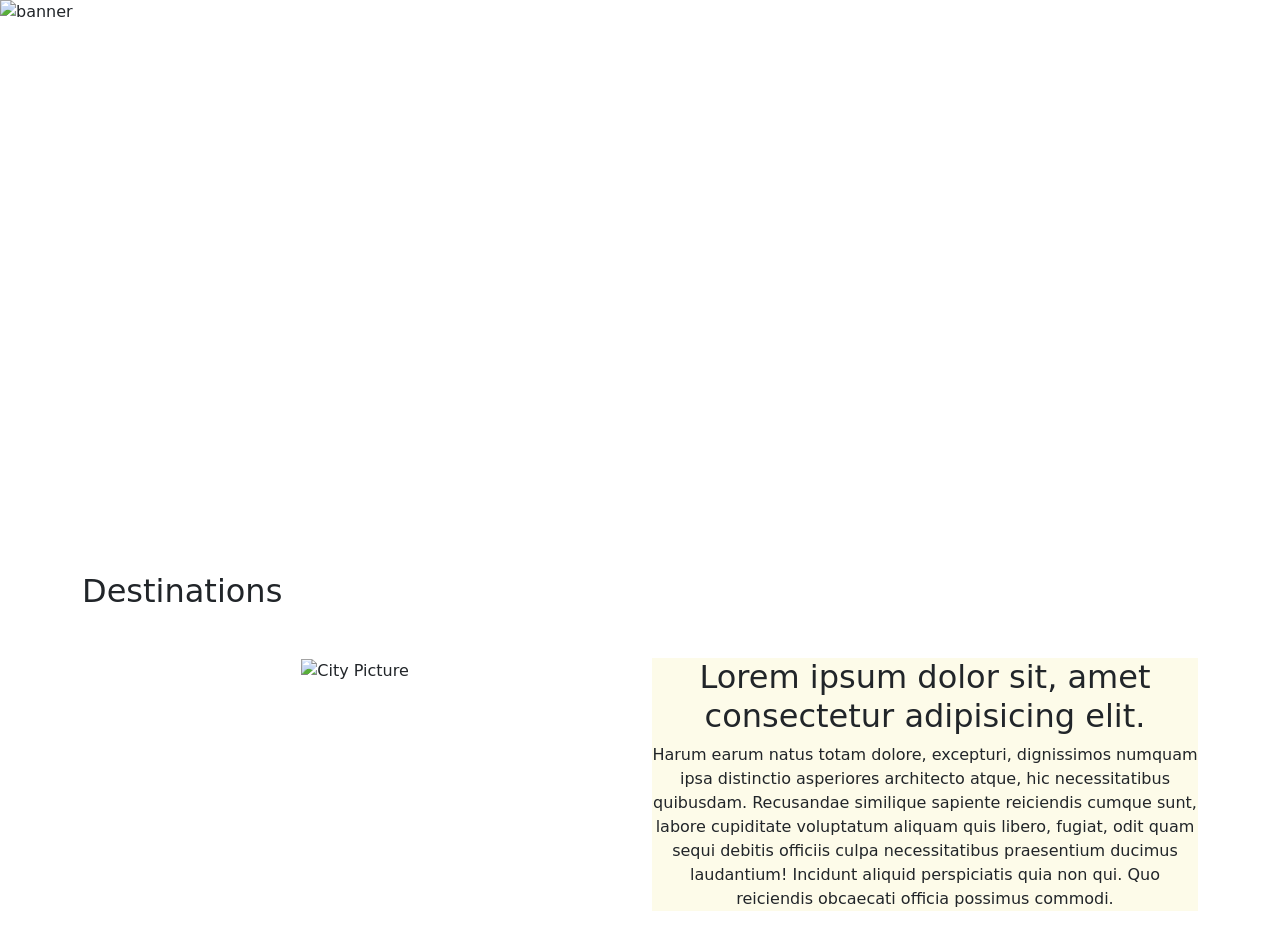
==== index.html @ 6e6a6d53 "first commit" ====
<!DOCTYPE html>
<html lang="en">
<head>
    <meta charset="UTF-8">
    <meta name="viewport" content="width=device-width, initial-scale=1.0">
    <link href="https://cdn.jsdelivr.net/npm/bootstrap@5.3.8/dist/css/bootstrap.min.css" rel="stylesheet" integrity="sha384-sRIl4kxILFvY47J16cr9ZwB07vP4J8+LH7qKQnuqkuIAvNWLzeN8tE5YBujZqJLB" crossorigin="anonymous">
    <title>Document</title>
</head>
<body>
    <div>
            <img src="images/banner.jpeg" class="img-fluid w-100" alt="banner" style="height: 500px; object-fit: cover; display: block; margin: 0;">
        </div>
    </div>

    <br>

    <div class="title">
        <div class="container my-5">
            <h2>Destinations</h2>
        </div>
    </div>

    <div class="section">
        <div class="container text-center">
            <div class="row">
             <div class="col-12 col-md-6 col-lg-6">
                <img src="images/city.jpeg" class="img-fluid" alt="City Picture">
             </div>

             <div class="col-12 col-md-6 col-lg-6">
             <div class="text-container" style="background-color: #fdfbe9;"  >
                <h2>Lorem ipsum dolor sit, amet consectetur adipisicing elit.</h2>
                <p> Harum earum natus totam dolore, excepturi, dignissimos
            numquam ipsa distinctio asperiores architecto atque, hic necessitatibus quibusdam. Recusandae similique sapiente
            reiciendis cumque sunt, labore cupiditate voluptatum aliquam quis libero, fugiat, odit quam sequi debitis officiis
            culpa necessitatibus praesentium ducimus laudantium! Incidunt aliquid perspiciatis quia non qui. Quo reiciendis
            obcaecati officia possimus commodi. </p>
             </div>

             <!-- order lg-2   -->

   
        
    </div>
    

</body>
</html>
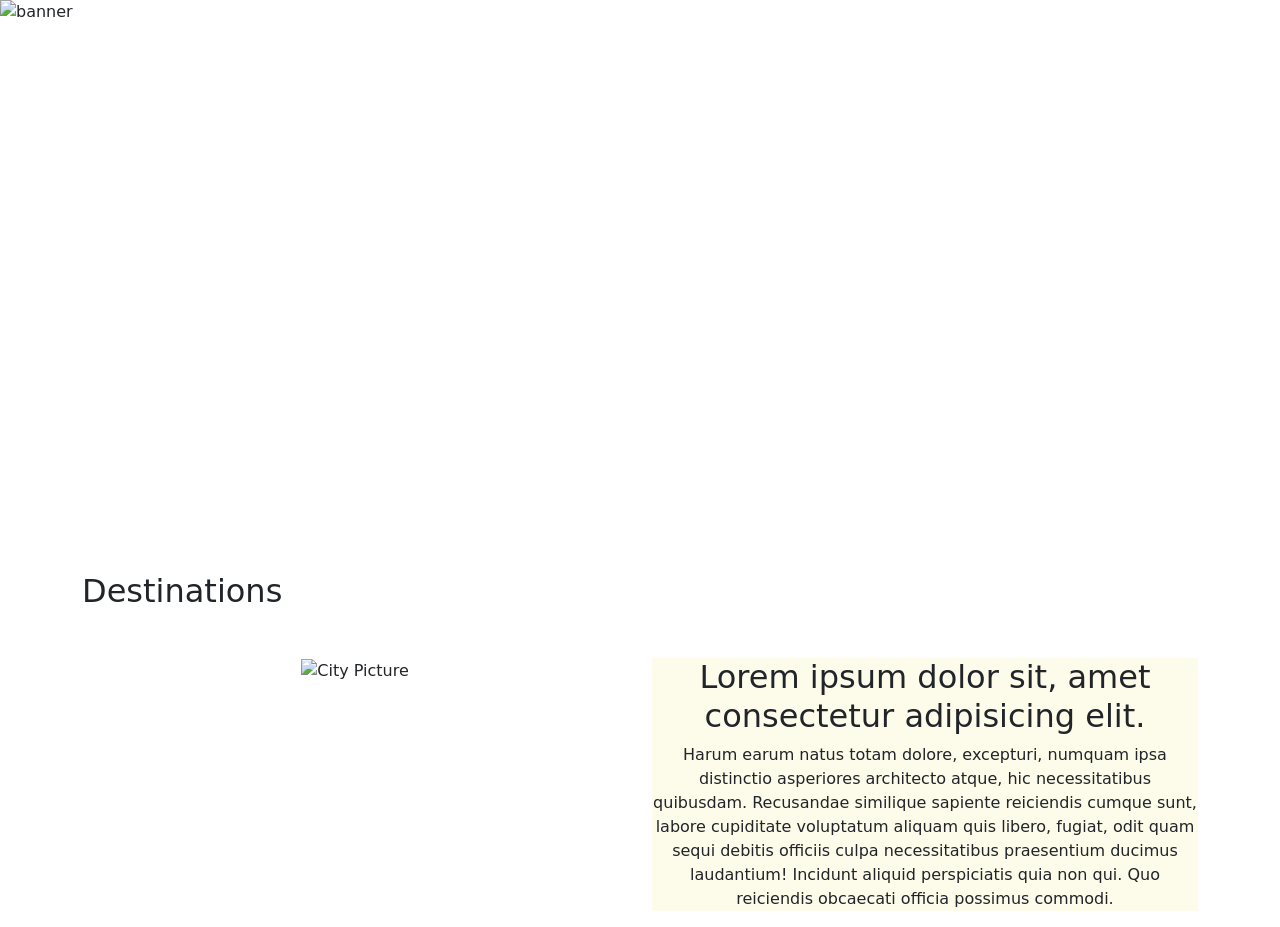
==== commit 37eecfaf: "second commit" ====
--- a/index.html
+++ b/index.html
@@ -30,7 +30,7 @@
              <div class="col-12 col-md-6 col-lg-6">
              <div class="text-container" style="background-color: #fdfbe9;"  >
                 <h2>Lorem ipsum dolor sit, amet consectetur adipisicing elit.</h2>
-                <p> Harum earum natus totam dolore, excepturi, dignissimos
+                <p> Harum earum natus totam dolore, excepturi,
             numquam ipsa distinctio asperiores architecto atque, hic necessitatibus quibusdam. Recusandae similique sapiente
             reiciendis cumque sunt, labore cupiditate voluptatum aliquam quis libero, fugiat, odit quam sequi debitis officiis
             culpa necessitatibus praesentium ducimus laudantium! Incidunt aliquid perspiciatis quia non qui. Quo reiciendis
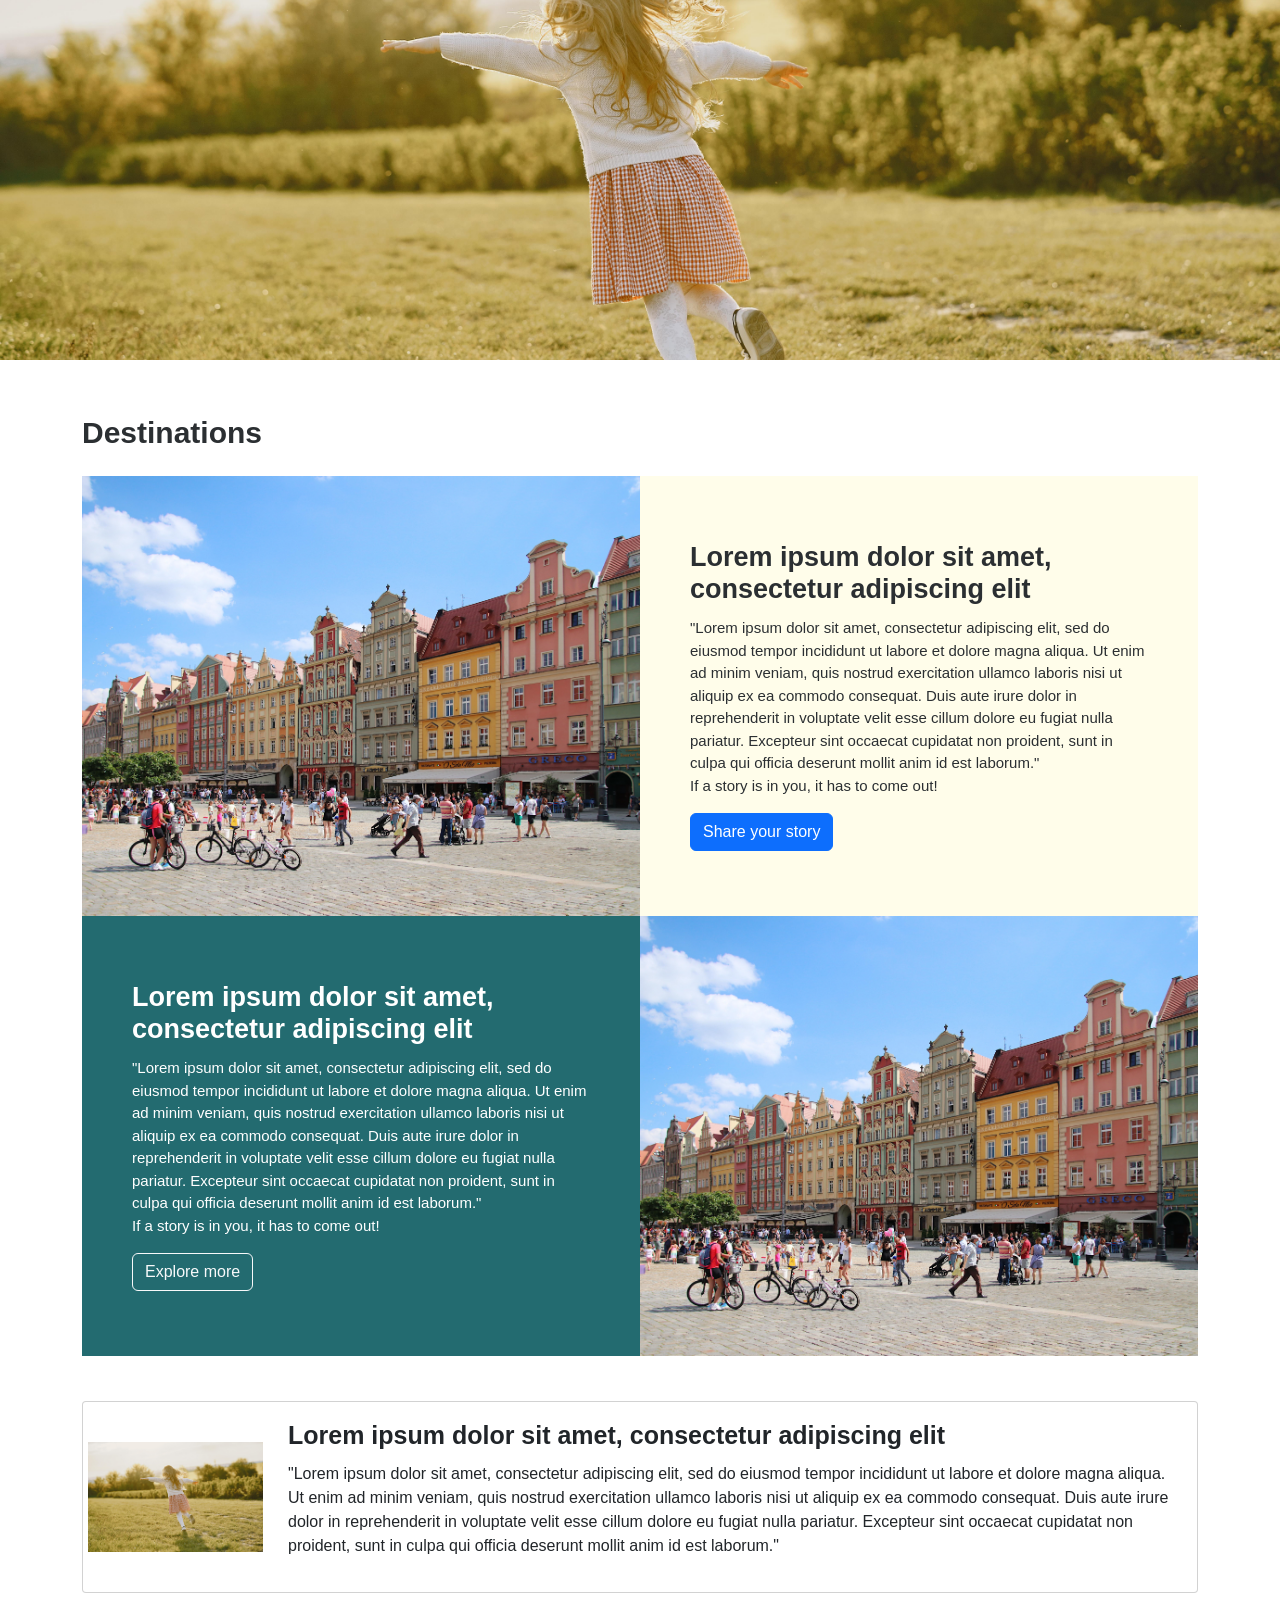
==== commit 9e4856de: "finished website" ====
--- a/index.html
+++ b/index.html
@@ -4,45 +4,87 @@
     <meta charset="UTF-8">
     <meta name="viewport" content="width=device-width, initial-scale=1.0">
     <link href="https://cdn.jsdelivr.net/npm/bootstrap@5.3.8/dist/css/bootstrap.min.css" rel="stylesheet" integrity="sha384-sRIl4kxILFvY47J16cr9ZwB07vP4J8+LH7qKQnuqkuIAvNWLzeN8tE5YBujZqJLB" crossorigin="anonymous">
+    <link rel="stylesheet" href="style.css">
     <title>Document</title>
 </head>
 <body>
     <div>
-            <img src="images/banner.jpeg" class="img-fluid w-100" alt="banner" style="height: 500px; object-fit: cover; display: block; margin: 0;">
+
+    <img src="images/banner.jpg" class="banner-img" alt="Girl running in field">
+        <main class="main-content">
+         <div class="container">
+            <h2 class="section-title">Destinations</h2>
+
+             <div class="row g-0 destination-grid">
+
+                <div class="col-12 col-lg-6">
+                    <img src="images/city.jpg" class="city-img" alt="City destination">
+            </div>
+
+             <div class="col-12 col-lg-6 cream-box">
+                <div class="box-content">
+                <h2>Lorem ipsum dolor sit amet, consectetur adipiscing elit</h2>
+                <p>
+                 "Lorem ipsum dolor sit amet, consectetur adipiscing elit, sed do eiusmod
+                tempor incididunt ut labore et dolore magna aliqua. Ut enim ad minim veniam,
+                quis nostrud exercitation ullamco laboris nisi ut aliquip ex ea commodo
+                consequat. Duis aute irure dolor in reprehenderit in voluptate velit esse
+                cillum dolore eu fugiat nulla pariatur. Excepteur sint occaecat cupidatat non
+                proident, sunt in culpa qui officia deserunt mollit anim id est laborum."
+                <br>
+                 If a story is in you, it has to come out!
+                </p>
+                <button class="btn btn-primary">Share your story</button>
+             </div>
+            </div>
+
+        <div class="col-12 col-lg-6 teal-box order-4 order-lg-3">
+          <div class="box-content">
+            <h2>Lorem ipsum dolor sit amet, consectetur adipiscing elit</h2>
+            <p>
+              "Lorem ipsum dolor sit amet, consectetur adipiscing elit, sed do eiusmod
+              tempor incididunt ut labore et dolore magna aliqua. Ut enim ad minim veniam,
+              quis nostrud exercitation ullamco laboris nisi ut aliquip ex ea commodo
+              consequat. Duis aute irure dolor in reprehenderit in voluptate velit esse
+              cillum dolore eu fugiat nulla pariatur. Excepteur sint occaecat cupidatat non
+              proident, sunt in culpa qui officia deserunt mollit anim id est laborum."
+              <br>
+              If a story is in you, it has to come out!
+            </p>
+            <button class="btn btn-outline-light">Explore more</button>
+          </div>
         </div>
+
+        <div class="col-12 col-lg-6 order-3 order-lg-4 second-image">
+         <img src="images/city.jpg" class="city-img" alt="City destination">
+            </div>
+         </div>
+
+      <div class="card bottom-card">
+        <div class="row g-0 align-items-center">
+
+          <div class="col-auto d-none d-lg-block">
+            <img src="images/banner.jpg" class="small-img" alt="Girl running in field">
+          </div>
+
+          <div class="col">
+            <div class="card-body">
+              <h2>Lorem ipsum dolor sit amet, consectetur adipiscing elit</h2>
+              <p>
+                "Lorem ipsum dolor sit amet, consectetur adipiscing elit, sed do eiusmod
+                tempor incididunt ut labore et dolore magna aliqua. Ut enim ad minim veniam,
+                quis nostrud exercitation ullamco laboris nisi ut aliquip ex ea commodo
+                consequat. Duis aute irure dolor in reprehenderit in voluptate velit esse
+                cillum dolore eu fugiat nulla pariatur. Excepteur sint occaecat cupidatat non
+                proident, sunt in culpa qui officia deserunt mollit anim id est laborum."
+              </p>
+            </div>
+          </div>
+
+        </div>
+      </div>
+
     </div>
+  </main>
 
-    <br>
-
-    <div class="title">
-        <div class="container my-5">
-            <h2>Destinations</h2>
-        </div>
-    </div>
-
-    <div class="section">
-        <div class="container text-center">
-            <div class="row">
-             <div class="col-12 col-md-6 col-lg-6">
-                <img src="images/city.jpeg" class="img-fluid" alt="City Picture">
-             </div>
-
-             <div class="col-12 col-md-6 col-lg-6">
-             <div class="text-container" style="background-color: #fdfbe9;"  >
-                <h2>Lorem ipsum dolor sit, amet consectetur adipisicing elit.</h2>
-                <p> Harum earum natus totam dolore, excepturi,
-            numquam ipsa distinctio asperiores architecto atque, hic necessitatibus quibusdam. Recusandae similique sapiente
-            reiciendis cumque sunt, labore cupiditate voluptatum aliquam quis libero, fugiat, odit quam sequi debitis officiis
-            culpa necessitatibus praesentium ducimus laudantium! Incidunt aliquid perspiciatis quia non qui. Quo reiciendis
-            obcaecati officia possimus commodi. </p>
-             </div>
-
-             <!-- order lg-2   -->
-
-   
-        
-    </div>
-    
-
-</body>
-</html>+</body>
--- a/style.css
+++ b/style.css
@@ -0,0 +1,181 @@
+body {
+  margin: 0;
+  font-family: Arial, Helvetica, sans-serif;
+  color: #2b2f32;
+}
+
+/* banner atthe top*/
+.banner-img {
+  width: 100%;
+  height: 360px;
+  object-fit: cover;
+  display: block;
+}
+
+.card-body {
+  padding: 18px 20px;
+}
+
+.main-content {
+  padding: 55px 0;
+}
+
+.section-title {
+  font-size: 30px;
+  font-weight: 700;
+  margin-bottom: 25px;
+}
+
+/* city image */
+.city-img {
+  width: 100%;
+  height: 440px;
+  object-fit: cover;
+  display: block;
+}
+
+/*  color boxes */
+.cream-box {
+  background-color: #fffdea;
+  height: 440px;
+  display: flex;
+  align-items: center;
+}
+
+.teal-box {
+  background-color: #236b70;
+  color: white;
+  height: 440px;
+  display: flex;
+  align-items: center;
+}
+
+.box-content {
+  padding: 0 50px;
+}
+
+.box-content h2 {
+  font-size: 27px;
+  font-weight: 700;
+  margin-bottom: 12px;
+}
+
+.box-content p {
+  font-size: 15px;
+  line-height: 1.5;
+  margin-bottom: 16px;
+}
+
+/* bottom card */
+.bottom-card {
+  border-radius: 4px;
+  margin-bottom: 20px;
+}
+
+.bottom-card h2 {
+  font-size: 25px;
+  font-weight: 700;
+  margin-bottom: 12px;
+}
+
+.bottom-card p {
+  font-size: 16px;
+  line-height: 1.5;
+}
+
+.small-img {
+  width: 185px;
+  height: 120px;
+  object-fit: cover;
+  padding: 5px;
+}
+
+.destination-grid {
+  margin-bottom: 45px;
+}
+
+/* tablet */
+@media (max-width: 991px) {
+  .banner-img {
+    height: 420px;
+  }
+
+  .city-img {
+    height: auto;
+    max-height: 340px;
+  }
+
+  .cream-box,
+  .teal-box {
+    height: auto;
+    display: block;
+  }
+
+  .box-content {
+    padding: 45px;
+  }
+
+  .box-content h2 {
+    font-size: 26px;
+  }
+
+  .box-content p {
+    font-size: 16px;
+  }
+}
+
+/* phone */
+@media (max-width: 575px) {
+  .banner-img {
+    height: 300px;
+  }
+
+  .main-content {
+    padding: 30px 0;
+  }
+
+  .section-title {
+    font-size: 22px;
+    padding-left: 12px;
+    margin-bottom: 18px;
+  }
+
+  .city-img {
+    height: auto;
+  }
+
+  .box-content {
+    padding: 30px 20px;
+  }
+
+  .box-content h2 {
+    font-size: 22px;
+  }
+
+  .box-content p {
+    font-size: 15px;
+  }
+
+  .destination-grid {
+    margin-bottom: 30px;
+  }
+
+  .bottom-card h2 {
+    font-size: 20px;
+  }
+
+  .bottom-card p {
+    font-size: 15px;
+  }
+
+  .card-body {
+    padding: 14px;
+  }
+}
+
+/* spacer after two box */
+@media (max-width: 991px) {
+  .second-image {
+    margin-top: 40px;
+  }
+}
